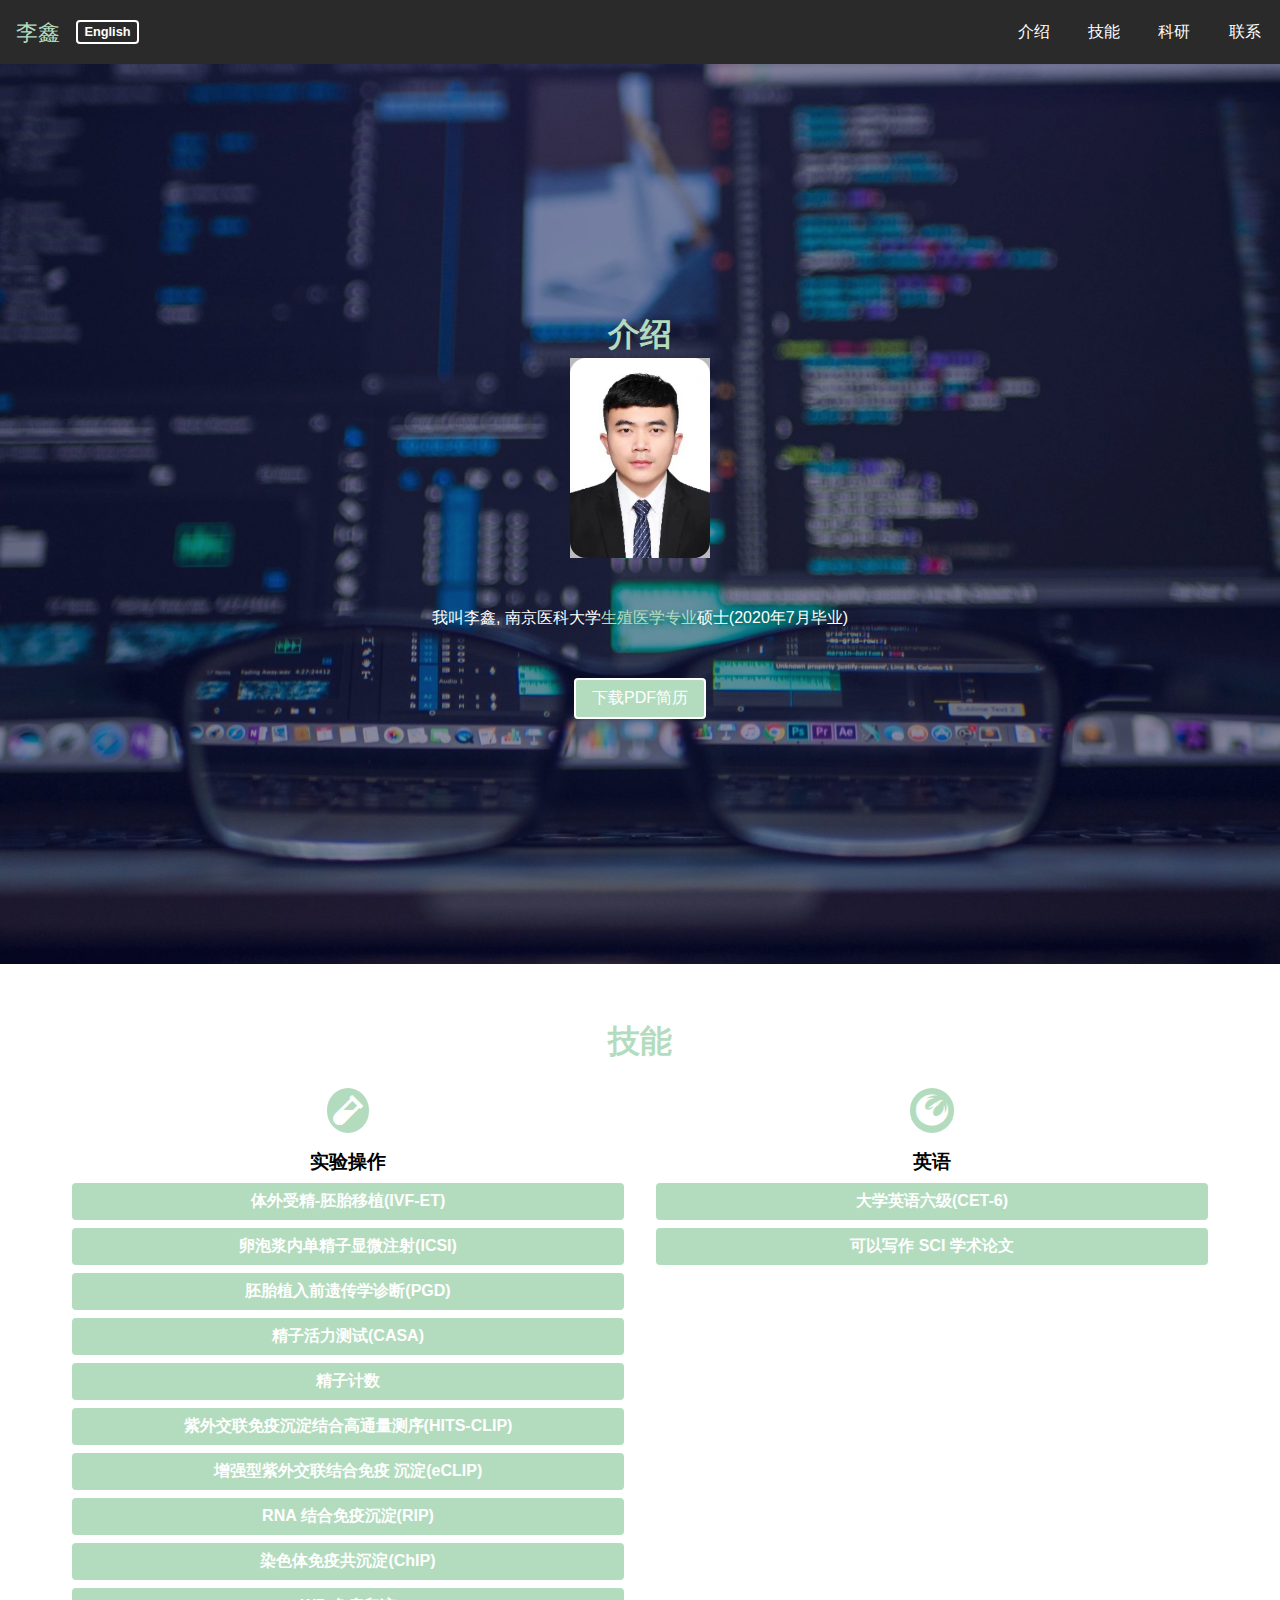
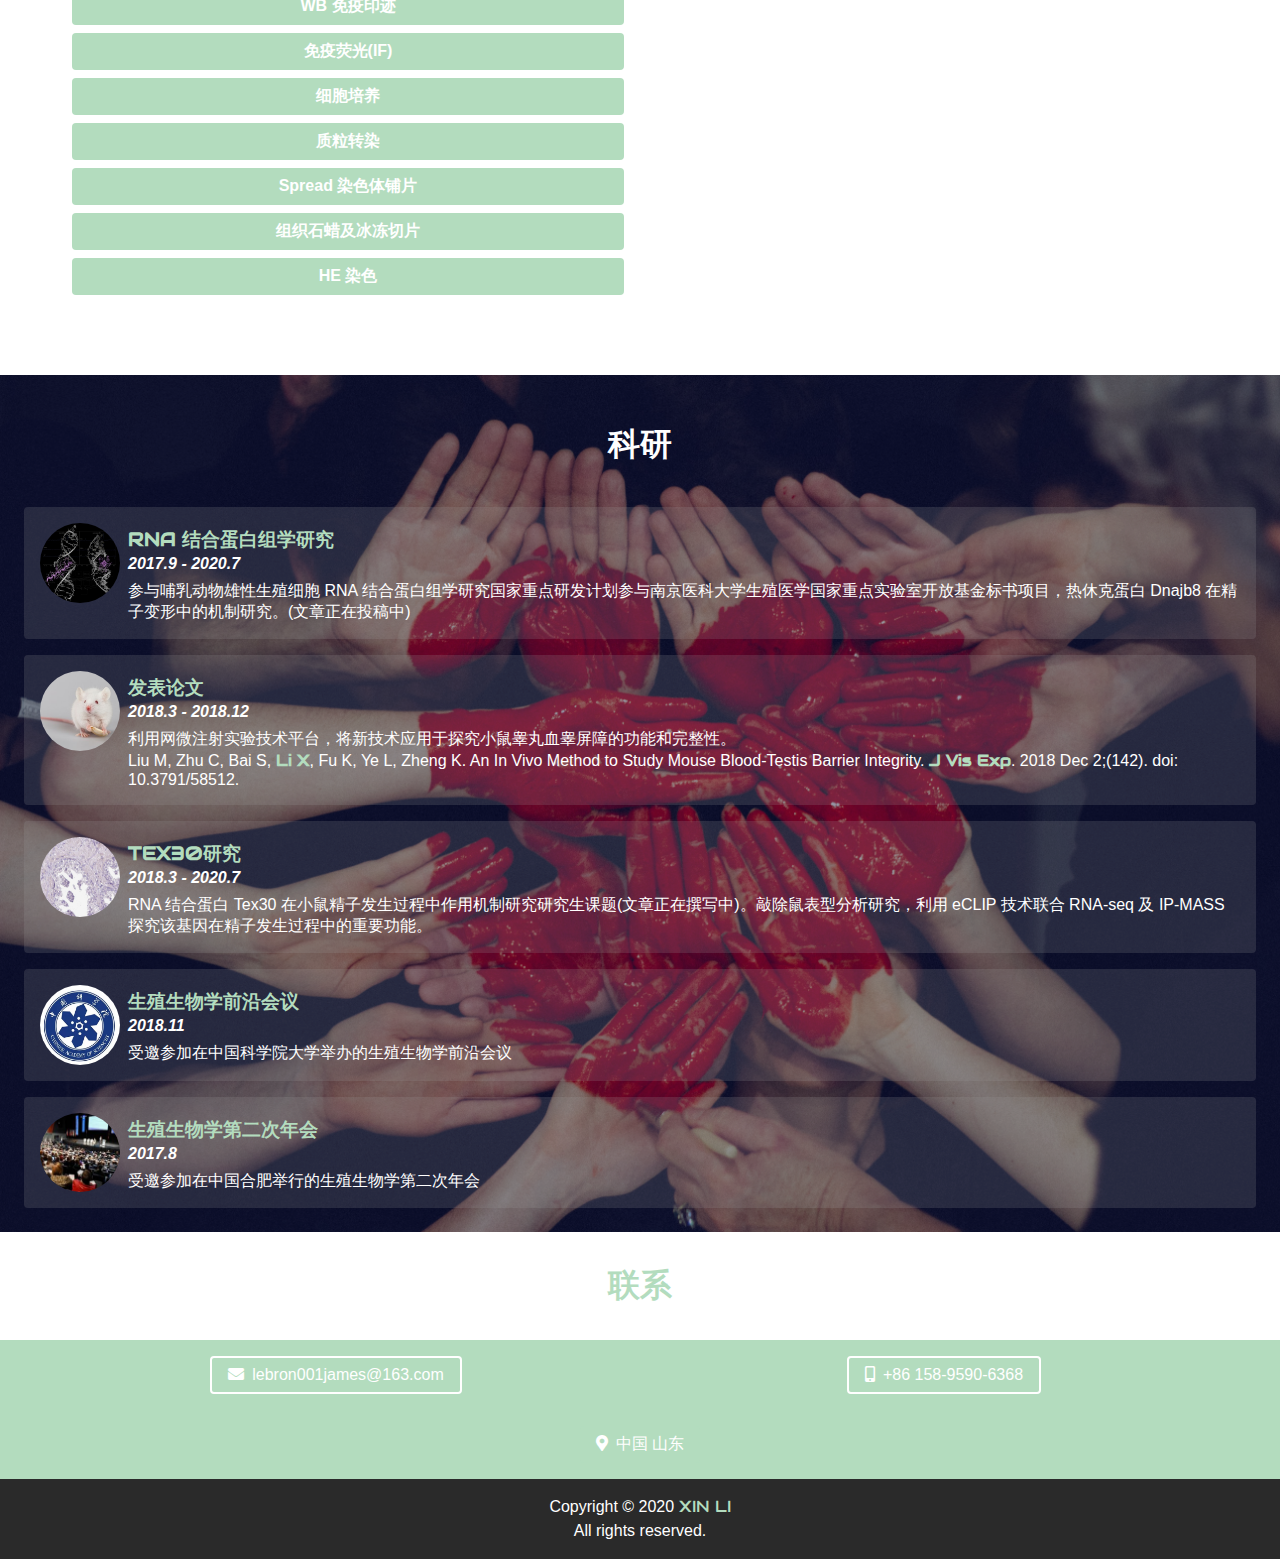
==== zh.html @ e19d9c73 "v0.0.1" ====
<!DOCTYPE html>
<html lang="en">
<head>
  <meta charset="UTF-8">
  <meta name="viewport" content="width=device-width, initial-scale=1.0">
  <link rel="shortcut icon" href="favicon.ico" type="image/x-icon">
  <link rel="stylesheet" href="https://use.fontawesome.com/releases/v5.6.1/css/all.css" crossorigin="anonymous">
  <link href="https://fonts.googleapis.com/css2?family=Audiowide&display=swap" rel="stylesheet">
  <link rel="stylesheet" href="css/reset+utils.css">
  <link rel="stylesheet" href="css/header.css">
  <link rel="stylesheet" href="css/main.css">
  <link rel="stylesheet" media="screen and (max-width:768px)" href="css/mobile.css">
  <title>XIN LI | 李鑫</title>
</head>
<body>
  <header>
    <div class="overlay"></div>
    <div class="logo">
      <p class="text-prime mx-1">李鑫</p>
      <a class="i18n-btn" href="./index.html">English</a>
    </div>
    <ul>
      <li><a href="#showcase">介绍</a></li>
      <li><a href="#service">技能</a></li>
      <li><a href="#team">科研</a></li>
      <li><a href="#contact">联系</a></li>
    </ul>
  </header>
  <main>
    <section id="showcase">
      <div class="content">
        <h1 class="text-prime">介绍</h1>
        <div class="flip-card">
          <div class="flip-card-inner">
            <div class="flip-card-front">
              <img src="./images/xinli.png" alt="Avatar" style="width:140px;height:200px;border-radius:1rem;">
            </div>
            <div class="flip-card-back">
              <h2 style="margin: 1rem;">李鑫</h2> 
              <p style="margin: 0.2rem 0;">出生年月: 1992.6</p> 
              <p style="margin: 0.2rem 0;">民族: 汉族</p>
            </div>
          </div>
        </div>
        <p>我叫李鑫, 南京医科大学<span class="text-prime">生殖医学专业</span>硕士(2020年7月毕业)</p>
        <a href="./assets/resume-xin-li-en.pdf" class="btn">下载PDF简历</a>
      </div>
    </section>
    <section id="service">
      <h1 class="text-prime">技能</h1>
      <div class="container">
        <div class="box">
          <i class="fas fa-vial fa-2x bg-round"></i>
          <h3>实验操作</h3>
          <ul>
            <li class="experiment">体外受精-胚胎移植(IVF-ET)</li>
            <li class="experiment">卵泡浆内单精子显微注射(ICSI)</li>
            <li class="experiment">胚胎植入前遗传学诊断(PGD)</li>
            <li class="experiment">精子活力测试(CASA)</li>
            <li class="experiment">精子计数</li>
            <li class="experiment">紫外交联免疫沉淀结合高通量测序(HITS-CLIP)</li>
            <li class="experiment">增强型紫外交联结合免疫 沉淀(eCLIP)</li>
            <li class="experiment">RNA 结合免疫沉淀(RIP)</li>
            <li class="experiment">染色体免疫共沉淀(ChIP)</li>
            <li class="experiment">WB 免疫印迹</li>
            <li class="experiment">免疫荧光(IF)</li>
            <li class="experiment">细胞培养</li>
            <li class="experiment">质粒转染</li>
            <li class="experiment">Spread 染色体铺片</li>
            <li class="experiment">组织石蜡及冰冻切片</li>
            <li class="experiment">HE 染色</li>
          </ul>
        </div>
        <div class="box">
          <i class="fab fa-phoenix-squadron fa-2x bg-round"></i>
          <h3>英语</h3>
          <ul>
            <li class="experiment">大学英语六级(CET-6)</li>
            <li class="experiment">可以写作 SCI 学术论文</li>
          </ul>
        </div>
      </div>
    </section>

    <section id="team">
      <div class="overlay"></div>
      <h1 class="text-prime">科研</h1>
      <div class="container">
        <div class="box">
          <img src="./images/rna1.jpg" alt="rna">
          <div class="desc">
            <h3 class="text-prime">RNA 结合蛋白组学研究</h3>
            <h4 style="font-style: italic;margin-bottom: 0.5rem;">2017.9 - 2020.7</h3>
            <p>参与哺乳动物雄性生殖细胞 RNA 结合蛋白组学研究国家重点研发计划参与南京医科大学生殖医学国家重点实验室开放基金标书项目，热休克蛋白 Dnajb8 在精子变形中的机制研究。(文章正在投稿中)</p>
          </div>
        </div>
        <div class="box">
          <img src="./images/mice1.png" alt="mice">
          <div class="desc">
            <h3 class="text-prime">发表论文</h3>
            <h4 style="font-style: italic;margin-bottom: 0.5rem;">2018.3 - 2018.12</h3>
            <p>利用网微注射实验技术平台，将新技术应用于探究小鼠睾丸血睾屏障的功能和完整性。</p>
            <p>Liu M, Zhu C, Bai S, <strong>Li X</strong>, Fu K, Ye L, Zheng K. An In Vivo Method to Study Mouse Blood-Testis Barrier Integrity. <strong>J Vis Exp</strong>. 2018 Dec 2;(142). doi: 10.3791/58512.</p>
          </div>
        </div>
        <div class="box">
          <img src="./images/tex30.png" alt="rna">
          <div class="desc">
            <h3 class="text-prime">TEX30研究</h3>
            <h4 style="font-style: italic;margin-bottom: 0.5rem;">2018.3 - 2020.7</h3>
            <p>RNA 结合蛋白 Tex30 在小鼠精子发生过程中作用机制研究研究生课题(文章正在撰写中)。敲除鼠表型分析研究，利用 eCLIP 技术联合 RNA-seq 及 IP-MASS 探究该基因在精子发生过程中的重要功能。</p>
          </div>
        </div>
        <div class="box">
          <img src="./images/univ.jpg" alt="rna">
          <div class="desc">
            <h3 class="text-prime">生殖生物学前沿会议</h3>
            <h4 style="font-style: italic;margin-bottom: 0.5rem;">2018.11</h3>
            <p>受邀参加在中国科学院大学举办的生殖生物学前沿会议</p>
          </div>
        </div>
        <div class="box">
          <img src="./images/conference.png" alt="rna">
          <div class="desc">
            <h3 class="text-prime">生殖生物学第二次年会</h3>
            <h4 style="font-style: italic;margin-bottom: 0.5rem;">2017.8</h3>
            <p>受邀参加在中国合肥举行的生殖生物学第二次年会</p>
          </div>
        </div>
      </div>
    </section>

    <section id="contact">
      <h1 class="text-prime py-2">联系</h1>
      <div class="container px-1">
        <div class='py-1'>
          <a class="btn" href="mailto:lebron001james@163.com"><i class="fas fa-envelope mxr1"></i>lebron001james@163.com</a>
        </div>
        <div class='py-1'>
          <a class='btn' href="tel:+8615895906368"><i class="fas fa-mobile-alt mxr1"></i>+86 158-9590-6368</a>
        </div>
      </div>
      <div class='py-1' style="text-align: center; background-color: var(--c-prime);">
        <p class='btn' style="border: none;"><i class="fas fa-map-marker-alt mxr1"></i>中国 山东</p>
      </div>
    </section>
  </main>
  <footer class="bg-dark py-1">
    <p>Copyright &copy; 2020 <span class="text-prime">XIN LI</span></p>
    <p>All rights reserved.</p>
  </footer>

  <script src="https://code.jquery.com/jquery-3.4.1.min.js" integrity="sha256-CSXorXvZcTkaix6Yvo6HppcZGetbYMGWSFlBw8HfCJo=" crossorigin="anonymous"></script>
  <script src="js/main.js"></script>
</body>
</html>
---- css/reset+utils.css ----
@import url('https://fonts.googleapis.com/css2?family=Londrina+Shadow&display=swap');

:root {
  --c-prime: #B3DCBE;
  --c-second: #4D7181;
  --c-blk: #2A2A2A;
  --c-overlay: #0C0A3E70;
  --c-overlay-l: #A0A0A030;

  --max-width: 900px;
  --header-height: 4rem;
}

/* * * * * * * * * *  - Reset - * * * * * * * * * */

* {
  margin: 0;
  padding: 0;
  box-sizing: border-box;
}
html, body {font-family: Arial, Helvetica, sans-serif;}
ul {list-style: none;}
a {text-decoration: none;}
strong { color:var(--c-prime); font-weight: bolder; font-family: 'Audiowide', Arial, Helvetica, sans-serif;}
/* * * * * * * * * *  - Utils - * * * * * * * * * */

.text-prime {
  font-family: 'Audiowide', Arial, Helvetica, sans-serif;
  color: var(--c-prime);
}

.bg-round {
  padding: 0.4rem;
  border-radius: 50%;
  background-color: var(--c-prime);
  color: white;
}

.bg-dark {
  background: var(--c-blk);
  color: white;
}

.btn {
  display: inline-block;
  padding: 0.5rem 1rem;
  background-color: var(--c-prime);
  color: white;
  border-radius: 4px;
  outline: none;
  border: 2px solid white;
  transition: all 0.25s linear;
}

.btn:hover {
  background-color: var(--c-second);
}

.overlay {
  position: absolute;
  width: 100%;
  height: 100%;
  top: 0;
  left: 0;
  background-color: var(--c-overlay);
}

.py-1 { padding: 1rem 0; }
.py-2 { padding: 2rem 0; }
.px-1 { padding: 0 2rem; }

.mx-1 { margin: 0 1rem; }
.mxr1 { margin: 0 0.5rem 0 0; }

.w-85 { width: 85%;}
---- css/header.css ----
header {
  position: sticky;
  top: 0;
  left: 0;
  height: var(--header-height);
  display: flex;
  justify-content: space-between;
  z-index: 2;
}

header .overlay {
  background-color: var(--c-blk);
}

header .logo {
  height: 100%;
  color: white;
  line-height: var(--header-height);
  display: flex;
  font-size: 1.4rem;
  z-index: 3;
}
.i18n-btn {
  color: white;
  margin: auto 0;line-height: 1rem; font-size: 0.8rem; padding: 0.1rem 0.4rem; border: 2px white solid;border-radius: 4px;
  font-weight: bold;
  transition: all 0.2s linear;
}
.i18n-btn:hover {
  border-color: var(--c-blk);
  color: var(--c-blk);
  background-color: white;
}

header .logo img {
  height: 100%;
}

header ul {
  display: flex;
  align-items: center;
  z-index: 3;
}

header ul li {
  margin: 0 0.2rem;
  padding: 0.5rem 1rem;
  border-radius: 4px;
}

header ul li a {
  color: white;
}

header ul li:hover {
  background-color: var(--c-prime);
}

footer p {
  text-align: center;
  line-height: 1.5rem;
}
---- css/main.css ----
#showcase {
  background: url('../images/code1.jpg') no-repeat center center/cover;
  height: 100vh;
}

#showcase .content {
  background-color: var(--c-overlay);
  color: white;
  height: 100%;
  display: flex;
  flex-direction: column;
  justify-content: center;
  align-items: center;
  
}

#showcase .content h1 {
  font-size: 2rem;
  line-height: 3rem;
}

#showcase .content p {
  margin: 3rem;
  line-height: 1.5rem;
}

#service {
  padding: 3.5rem;
  text-align: center;
}

#service .container {
  display: flex;
}

#service .container .box {
  margin: 1rem;
  flex: 1;
}

#service .container .box i { margin: 0.5rem; }
#service .container .box h3 { margin: 0.5rem; }
#service .container ul li.experiment {
  background-color: var(--c-prime);
  padding: 8px 0;
  margin: 8px 0;
  border-radius: 4px;
  color: white;
  font-weight: bold;
}
#service .container ul li.experiment:hover {
  background-color: var(--c-second);
}
#team {
  padding: 1rem;
  background: url(../images/bg-heart.jpg) no-repeat center center/cover;
  position: relative;
}

#team h1 {
  text-align: center;
  z-index: 1;
  position: relative;
  margin: 2rem;
  color: white;
}

#team .container {
  display: flex;
  position: relative;
  flex-direction: column;
  z-index: 1;
}

#team .box {
  display: flex;
  margin: 0.5rem;
  padding: 1rem;
  background-color: var(--c-overlay-l);
  color: white;
  border-radius: 4px;
}

#team .box img {
  max-width: 5rem;
  max-height: 5rem;
  border-radius: 50%;
  margin-right: 0.5rem;
}

#team .box .desc h3 {
  line-height: 2rem;
}

#contact h1 {
  text-align: center;
}

#contact .container {
  display: grid;
  grid-template-columns: 1fr 1fr;
  background-color: var(--c-prime);
  text-align: center;
  color: white;
}

/* flip card */
.flip-card {width: 140px;height: 200px;}
.flip-card-inner {position: relative;width: 100%;height: 100%;transition: transform 0.6s;transform-style: preserve-3d;}
.flip-card:hover .flip-card-inner {transform: rotateY(180deg);}
.flip-card-front, .flip-card-back {
  position: absolute;
  width: 100%;
  height: 100%;
  -webkit-backface-visibility: hidden;
  backface-visibility: hidden;
}
.flip-card-front {background-color: #bbb;color: black;}
.flip-card-back {background-color: var(--c-prime);color: white;transform: rotateY(180deg);padding:0.2rem;text-align: center;border-radius: 1rem;}
---- css/mobile.css ----
header {
  top: -64px;
  display: flex;
  flex-direction: column;
  height: auto;
  align-items: stretch;
}
header .logo {
  height: var(--header-height);
  align-self: center;
}
header ul {
  height: var(--header-height);
  justify-content: space-around;
}
header ul li {
  margin: 0;
  padding: 0.3rem 0.4rem;
}

#showcase {
  max-height: 400px;
}

#showcase .content h1 {
  font-size: 1.5rem;
}

#service .container {
  flex-direction: column;
}

#clients .container .box {
  margin: 0.2rem;
}

#contact .container {
  display: block;
  overflow: hidden;
}
#map iframe {
  min-height: 400px;
}
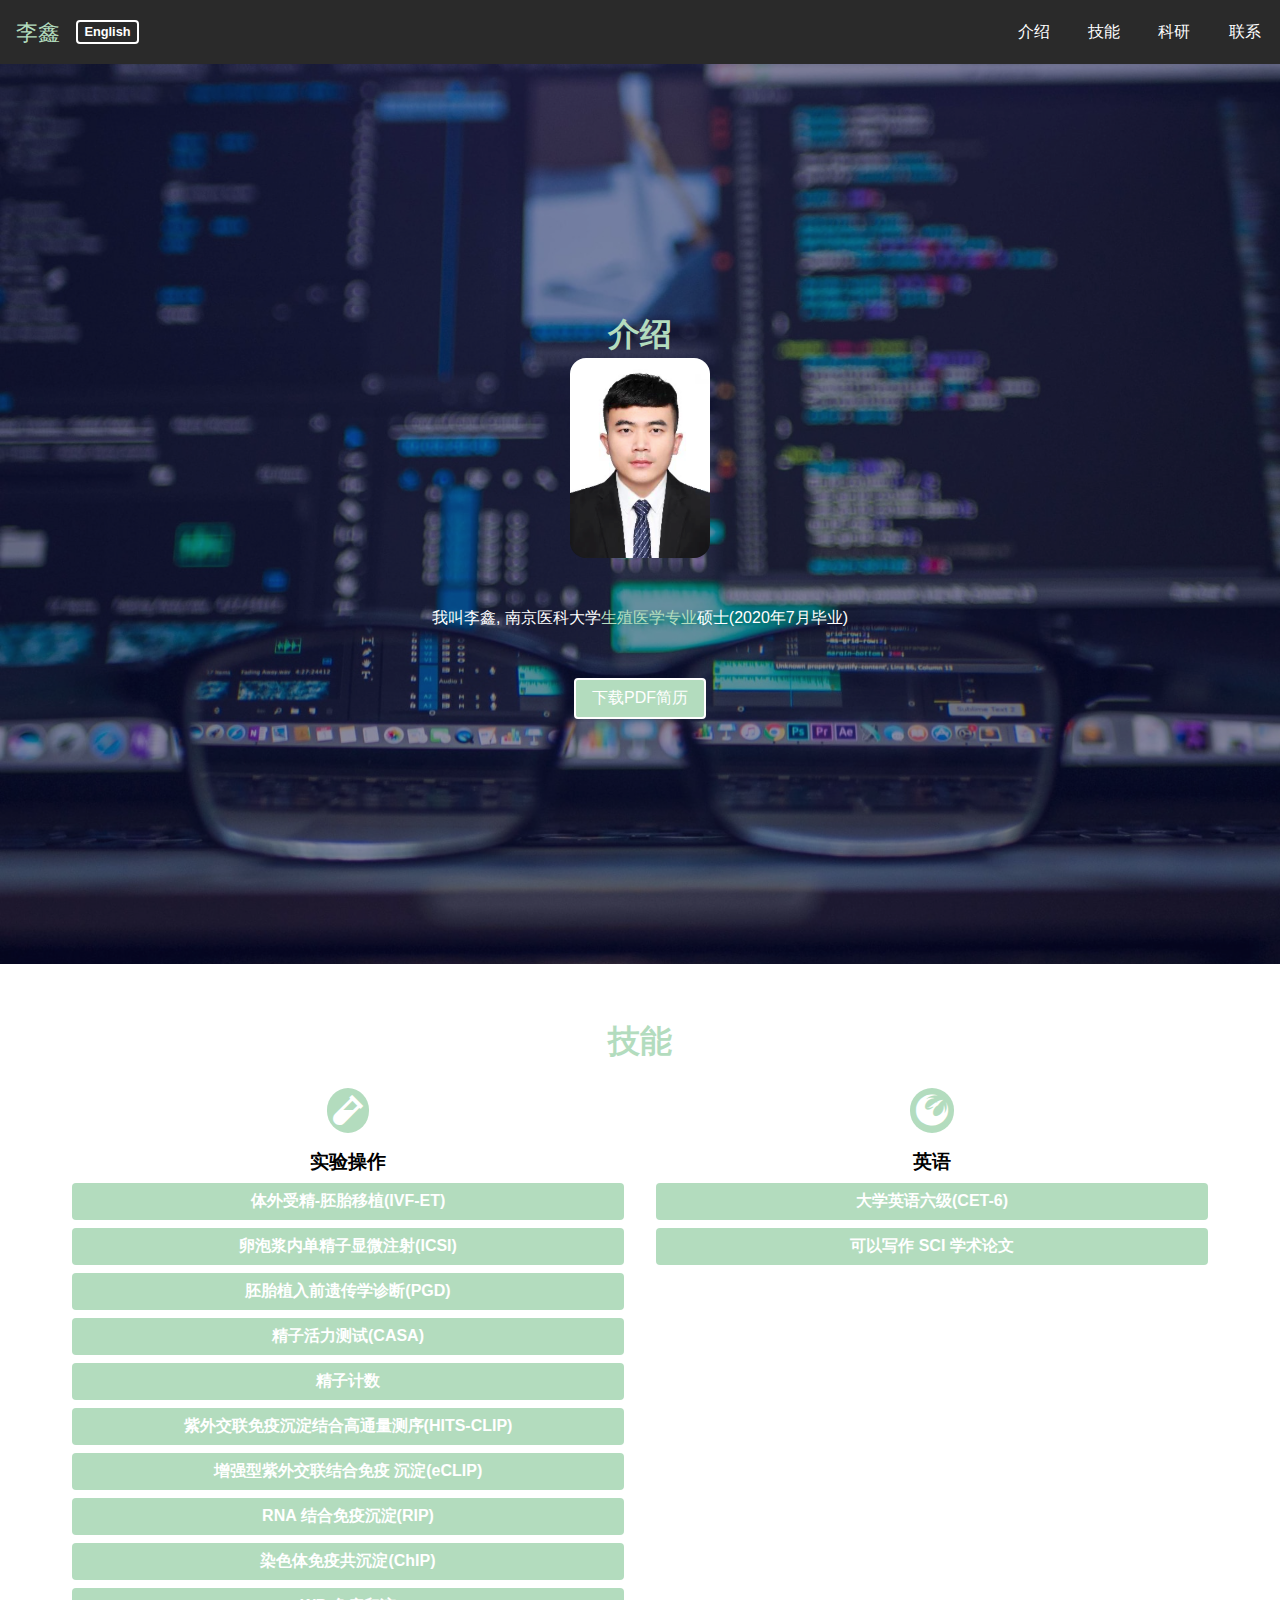
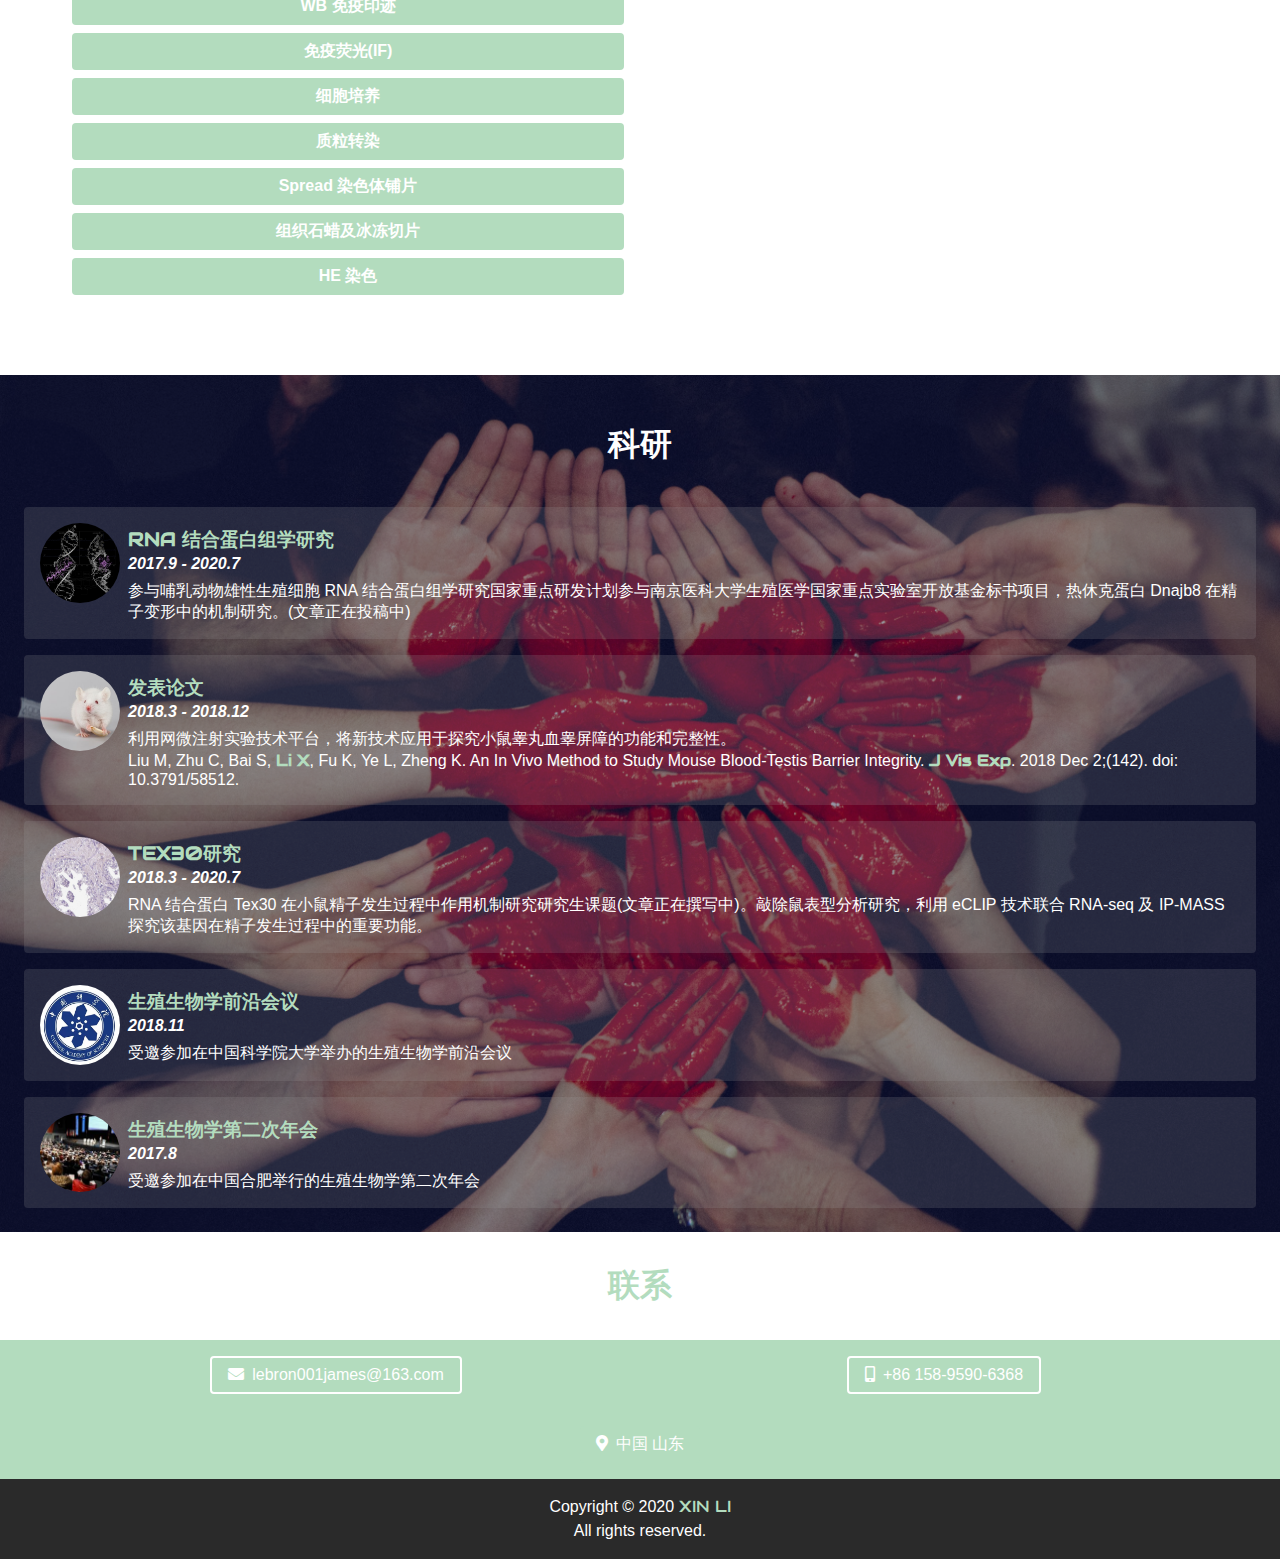
==== commit afd8743e: "fix3" ====
--- a/zh.html
+++ b/zh.html
@@ -43,7 +43,7 @@
           </div>
         </div>
         <p>我叫李鑫, 南京医科大学<span class="text-prime">生殖医学专业</span>硕士(2020年7月毕业)</p>
-        <a href="./assets/resume-xin-li-en.pdf" class="btn">下载PDF简历</a>
+        <a href="./assets/resume-xin-li-zh.pdf" class="btn">下载PDF简历</a>
       </div>
     </section>
     <section id="service">
--- a/css/main.css
+++ b/css/main.css
@@ -1,6 +1,7 @@
 #showcase {
   background: url('../images/code1.jpg') no-repeat center center/cover;
   height: 100vh;
+  min-height: 600px;
 }
 
 #showcase .content {
@@ -115,5 +116,5 @@
   -webkit-backface-visibility: hidden;
   backface-visibility: hidden;
 }
-.flip-card-front {background-color: #bbb;color: black;}
+.flip-card-front {background-color: transparent;color: black;}
 .flip-card-back {background-color: var(--c-prime);color: white;transform: rotateY(180deg);padding:0.2rem;text-align: center;border-radius: 1rem;}
--- a/css/mobile.css
+++ b/css/mobile.css
@@ -16,10 +16,6 @@
 header ul li {
   margin: 0;
   padding: 0.3rem 0.4rem;
-}
-
-#showcase {
-  max-height: 400px;
 }
 
 #showcase .content h1 {
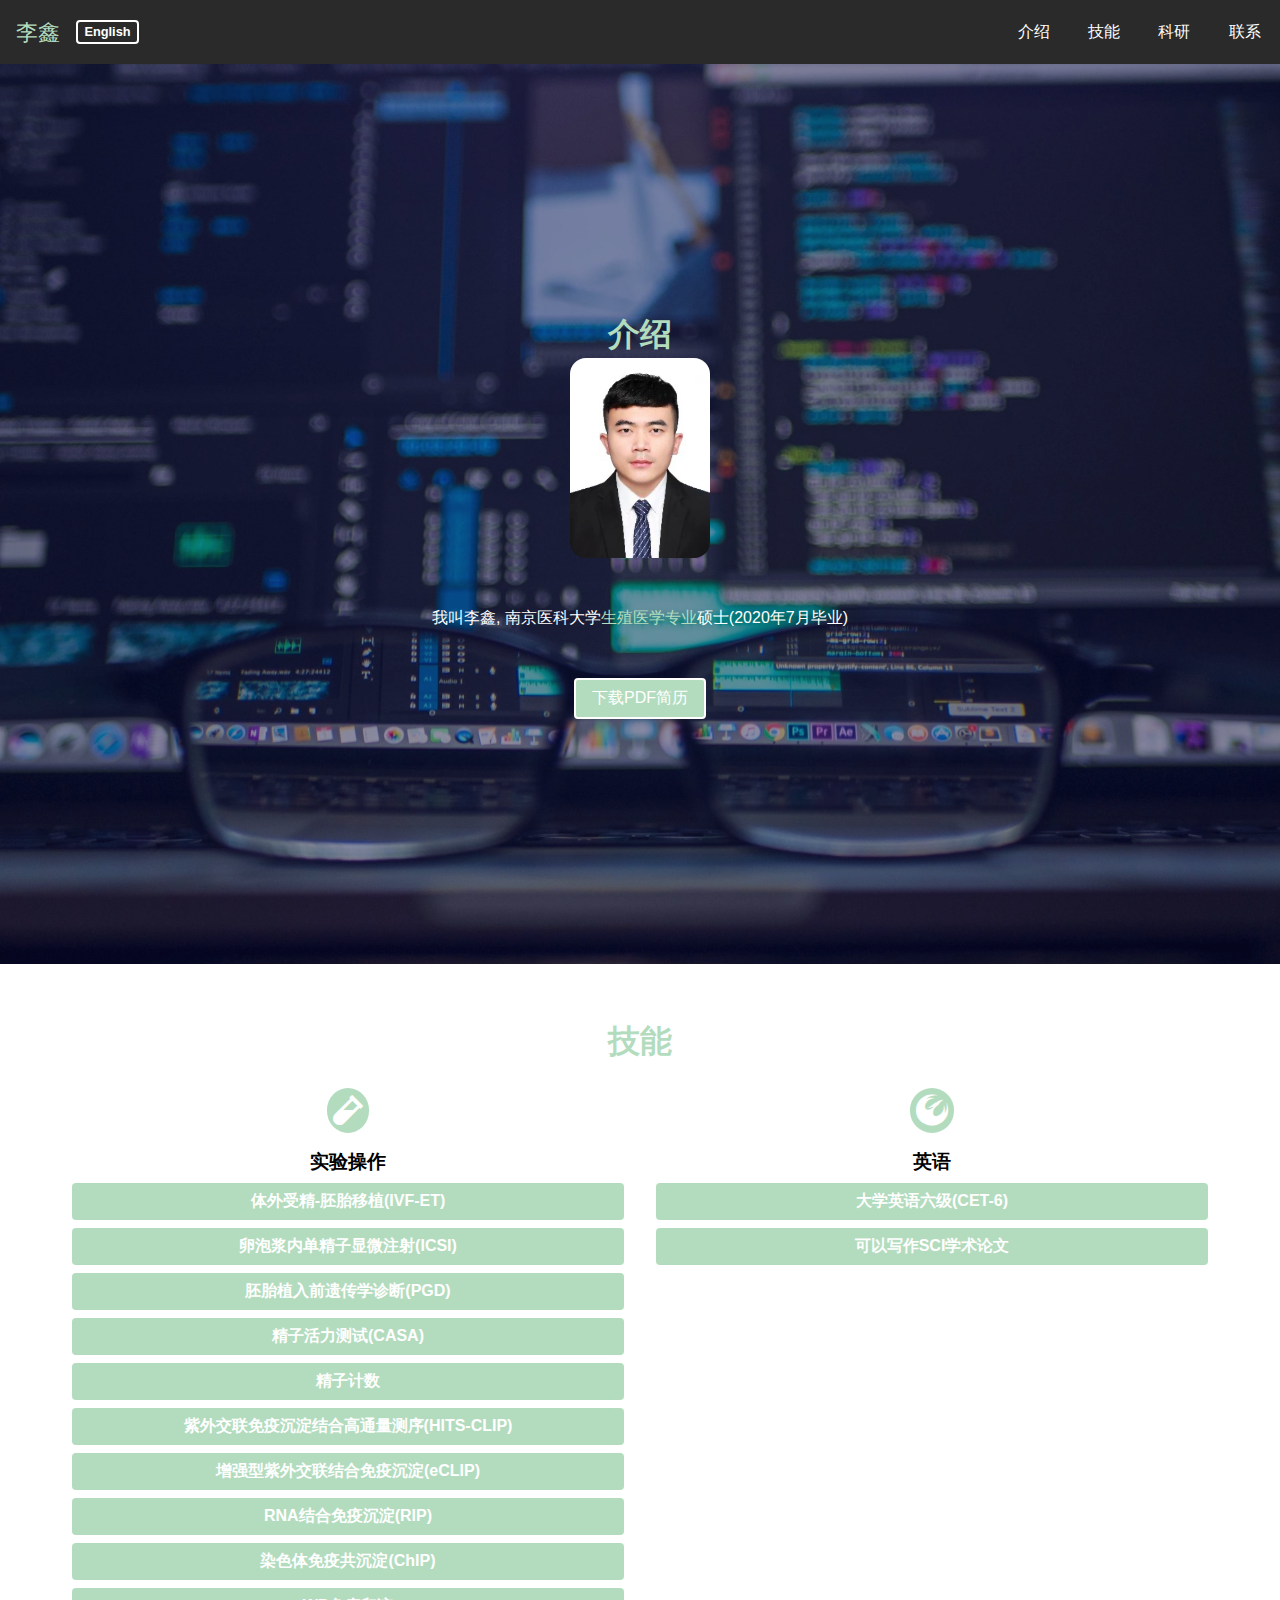
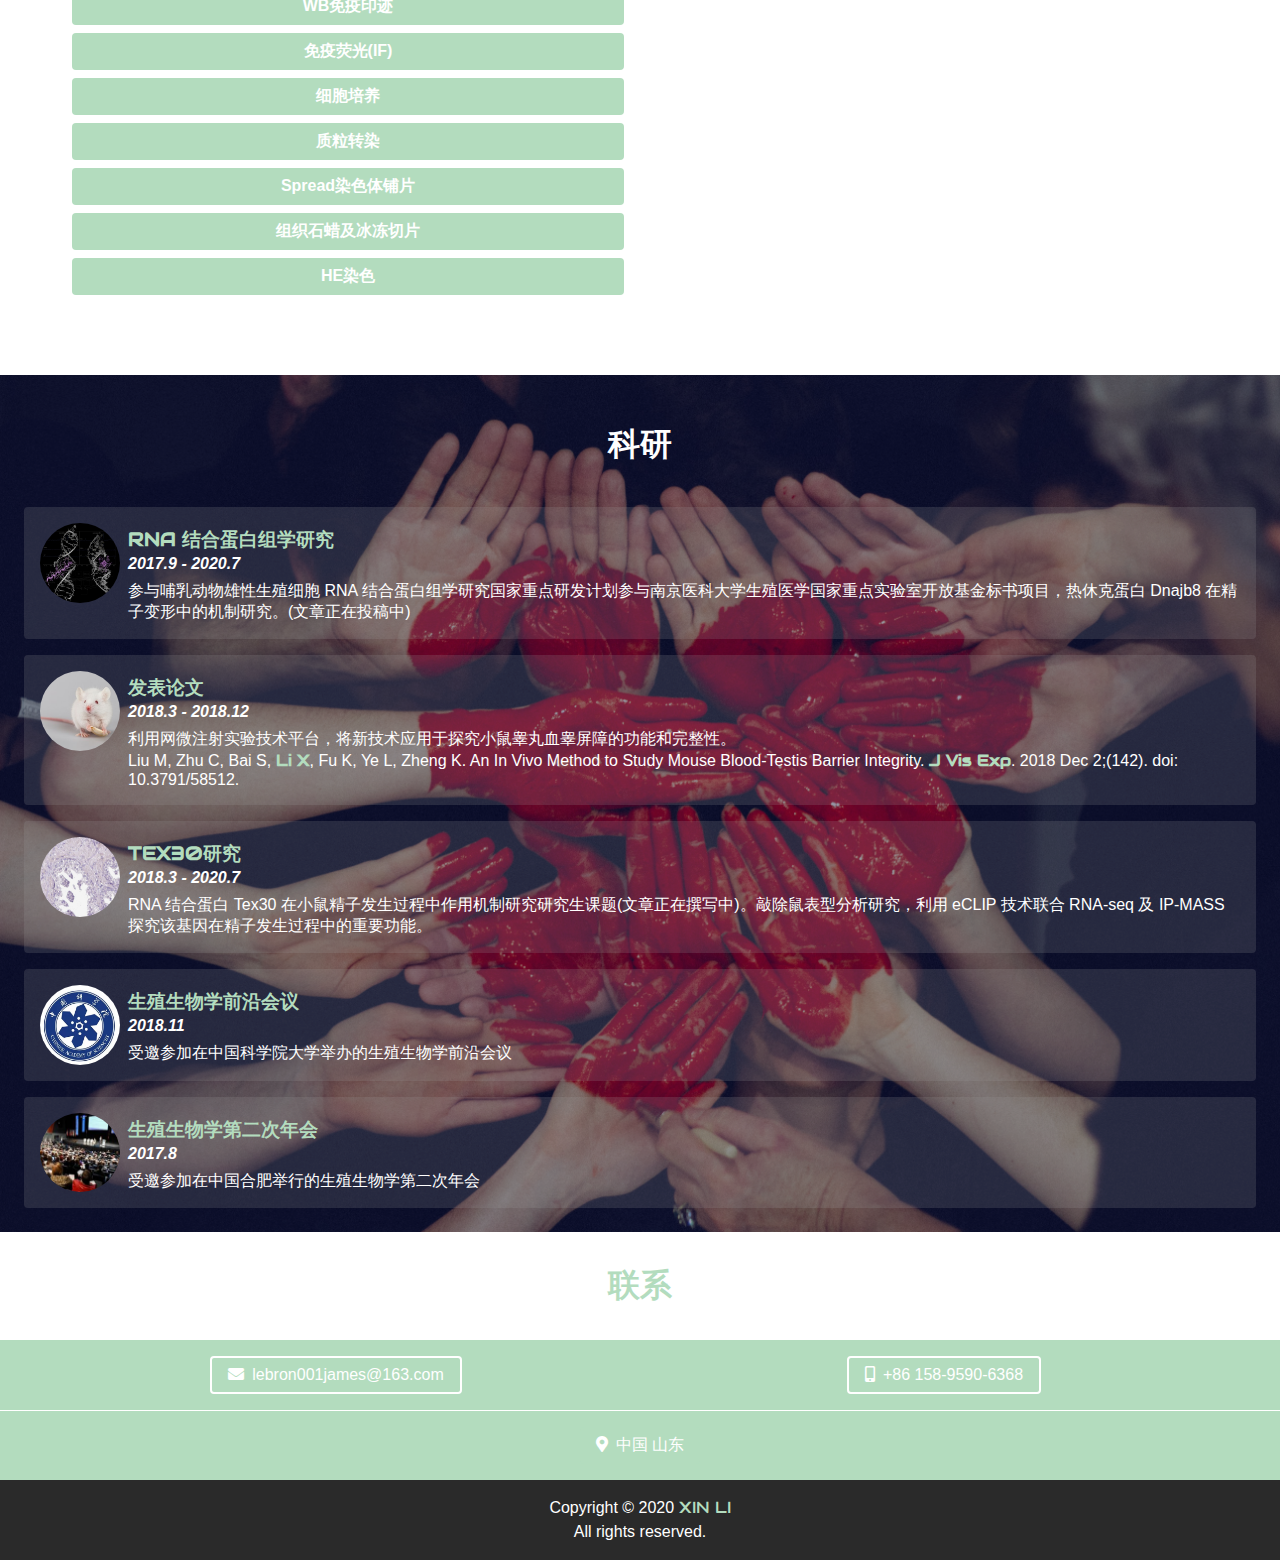
==== commit 94265f2b: "fix4" ====
--- a/zh.html
+++ b/zh.html
@@ -59,16 +59,16 @@
             <li class="experiment">精子活力测试(CASA)</li>
             <li class="experiment">精子计数</li>
             <li class="experiment">紫外交联免疫沉淀结合高通量测序(HITS-CLIP)</li>
-            <li class="experiment">增强型紫外交联结合免疫 沉淀(eCLIP)</li>
-            <li class="experiment">RNA 结合免疫沉淀(RIP)</li>
+            <li class="experiment">增强型紫外交联结合免疫沉淀(eCLIP)</li>
+            <li class="experiment">RNA结合免疫沉淀(RIP)</li>
             <li class="experiment">染色体免疫共沉淀(ChIP)</li>
-            <li class="experiment">WB 免疫印迹</li>
+            <li class="experiment">WB免疫印迹</li>
             <li class="experiment">免疫荧光(IF)</li>
             <li class="experiment">细胞培养</li>
             <li class="experiment">质粒转染</li>
-            <li class="experiment">Spread 染色体铺片</li>
+            <li class="experiment">Spread染色体铺片</li>
             <li class="experiment">组织石蜡及冰冻切片</li>
-            <li class="experiment">HE 染色</li>
+            <li class="experiment">HE染色</li>
           </ul>
         </div>
         <div class="box">
@@ -76,7 +76,7 @@
           <h3>英语</h3>
           <ul>
             <li class="experiment">大学英语六级(CET-6)</li>
-            <li class="experiment">可以写作 SCI 学术论文</li>
+            <li class="experiment">可以写作SCI学术论文</li>
           </ul>
         </div>
       </div>
@@ -140,7 +140,7 @@
           <a class='btn' href="tel:+8615895906368"><i class="fas fa-mobile-alt mxr1"></i>+86 158-9590-6368</a>
         </div>
       </div>
-      <div class='py-1' style="text-align: center; background-color: var(--c-prime);">
+      <div class='py-1' style="text-align: center; background-color: var(--c-prime);margin-top: 1px;">
         <p class='btn' style="border: none;"><i class="fas fa-map-marker-alt mxr1"></i>中国 山东</p>
       </div>
     </section>
--- a/css/main.css
+++ b/css/main.css
@@ -16,7 +16,7 @@
 }
 
 #showcase .content h1 {
-  font-size: 2rem;
+  
   line-height: 3rem;
 }
 
